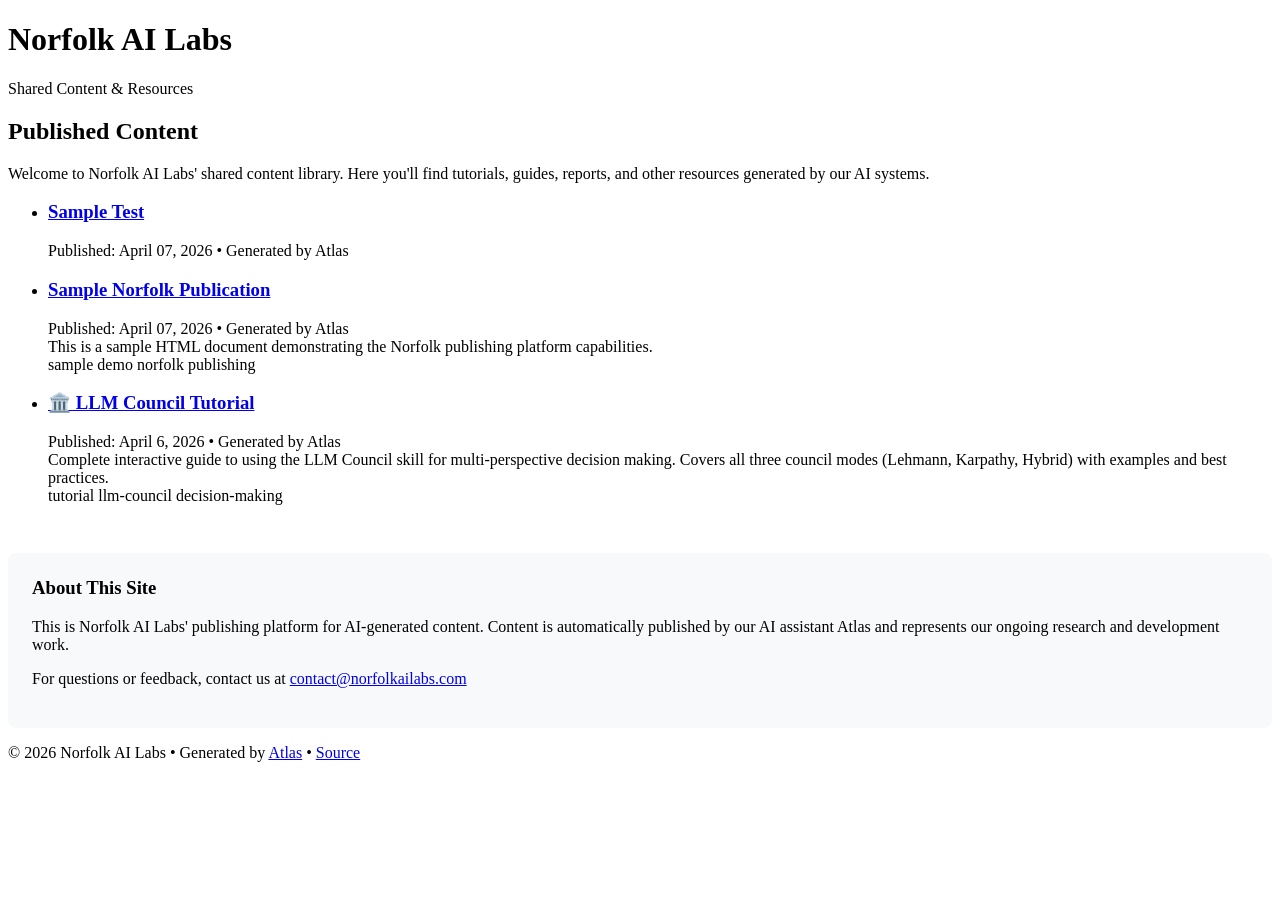
==== public/index.html @ 522d6031 "Add: Sample Test (sample-test)" ====
<!DOCTYPE html>
<html lang="en">
<head>
    <meta charset="UTF-8">
    <meta name="viewport" content="width=device-width, initial-scale=1.0">
    <title>Norfolk AI Labs - Shared Content</title>
    <meta name="description" content="Shared content and resources from Norfolk AI Labs">
    <link rel="stylesheet" href="/assets/style.css">
</head>
<body>
    <header class="norfolk-header">
        <h1>Norfolk AI Labs</h1>
        <div class="subtitle">Shared Content & Resources</div>
    </header>

    <main class="norfolk-content">
        <h2>Published Content</h2>
        <p>Welcome to Norfolk AI Labs' shared content library. Here you'll find tutorials, guides, reports, and other resources generated by our AI systems.</p>

        <ul class="page-list">
            <li class="page-item">
                <h3 class="page-title">
                    <a href="/sample-test/">Sample Test</a>
                </h3>
                <div class="page-meta">
                    Published: April 07, 2026 • Generated by Atlas
                </div>
                <div class="page-description">
                    
                </div>
            </li>
            <li class="page-item">
                <h3 class="page-title">
                    <a href="/sample-norfolk-publication/">Sample Norfolk Publication</a>
                </h3>
                <div class="page-meta">
                    Published: April 07, 2026 • Generated by Atlas
                </div>
                <div class="page-description">
                    This is a sample HTML document demonstrating the Norfolk publishing platform capabilities.
                </div>
                <div class="page-tags">
                    <span class="tag">sample</span>
                    <span class="tag">demo</span>
                    <span class="tag">norfolk</span>
                    <span class="tag">publishing</span>
                </div>
            </li>
            <li class="page-item">
                <h3 class="page-title">
                    <a href="/llm-council-tutorial/">🏛️ LLM Council Tutorial</a>
                </h3>
                <div class="page-meta">
                    Published: April 6, 2026 • Generated by Atlas
                </div>
                <div class="page-description">
                    Complete interactive guide to using the LLM Council skill for multi-perspective decision making. Covers all three council modes (Lehmann, Karpathy, Hybrid) with examples and best practices.
                </div>
                <div class="page-tags">
                    <span class="tag">tutorial</span>
                    <span class="tag">llm-council</span>
                    <span class="tag">decision-making</span>
                </div>
            </li>
        </ul>

        <div style="margin-top: 3rem; padding: 1.5rem; background: #f8f9fa; border-radius: 8px; border-left: 4px solid var(--norfolk-accent);">
            <h3 style="margin-top: 0;">About This Site</h3>
            <p>This is Norfolk AI Labs' publishing platform for AI-generated content. Content is automatically published by our AI assistant Atlas and represents our ongoing research and development work.</p>
            <p>For questions or feedback, contact us at <a href="mailto:contact@norfolkailabs.com">contact@norfolkailabs.com</a></p>
        </div>
    </main>

    <footer class="norfolk-footer">
        <p>© 2026 Norfolk AI Labs • Generated by <a href="https://github.com/openclaw/openclaw">Atlas</a> • <a href="https://github.com/norfolkailabs/norfolk-share-pages">Source</a></p>
    </footer>
</body>
</html>
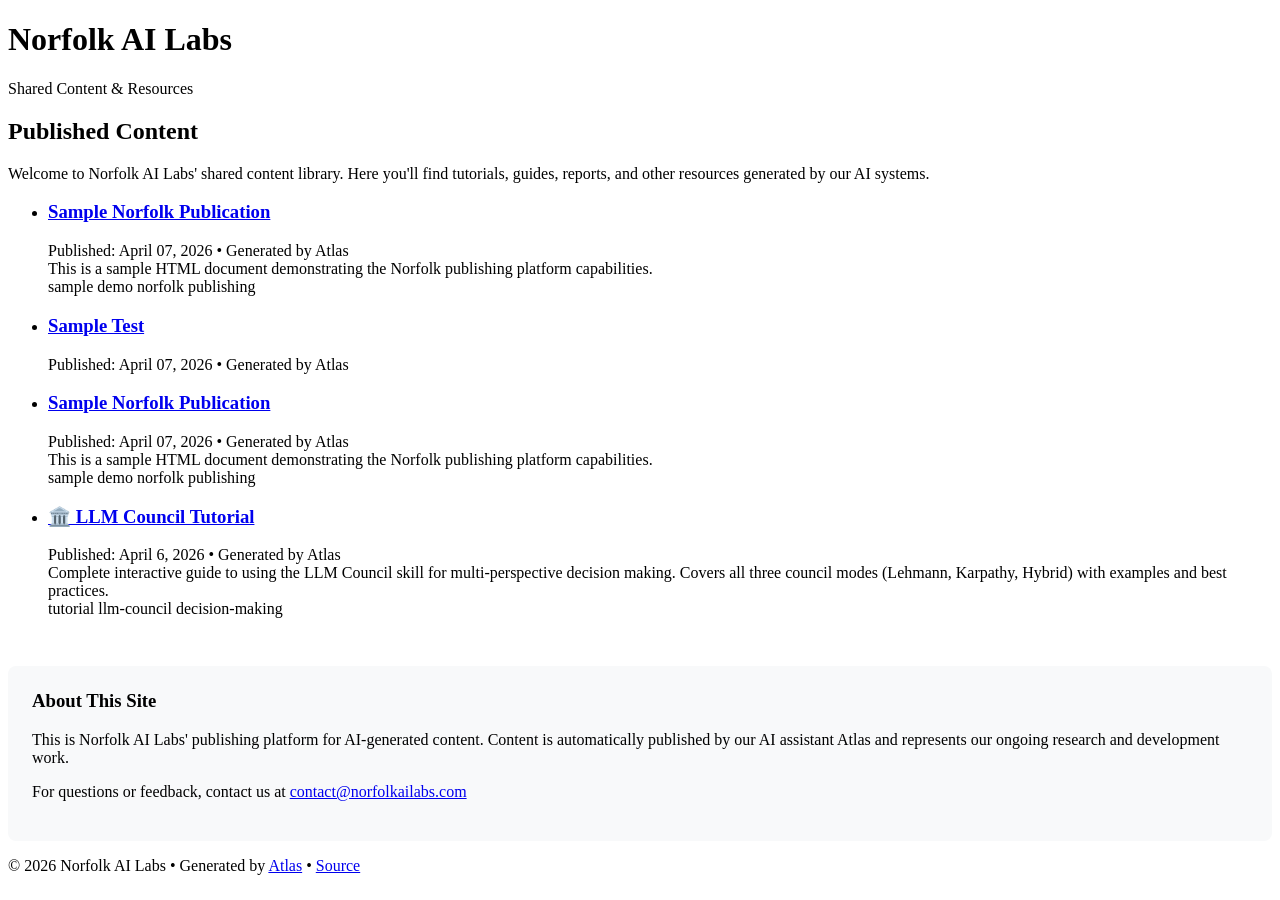
==== commit 9a06d49c: "Add: Sample Norfolk Publication (sample-wrapper-test)" ====
--- a/public/index.html
+++ b/public/index.html
@@ -18,6 +18,23 @@
         <p>Welcome to Norfolk AI Labs' shared content library. Here you'll find tutorials, guides, reports, and other resources generated by our AI systems.</p>
 
         <ul class="page-list">
+            <li class="page-item">
+                <h3 class="page-title">
+                    <a href="/sample-wrapper-test/">Sample Norfolk Publication</a>
+                </h3>
+                <div class="page-meta">
+                    Published: April 07, 2026 • Generated by Atlas
+                </div>
+                <div class="page-description">
+                    This is a sample HTML document demonstrating the Norfolk publishing platform capabilities.
+                </div>
+                <div class="page-tags">
+                    <span class="tag">sample</span>
+                    <span class="tag">demo</span>
+                    <span class="tag">norfolk</span>
+                    <span class="tag">publishing</span>
+                </div>
+            </li>
             <li class="page-item">
                 <h3 class="page-title">
                     <a href="/sample-test/">Sample Test</a>
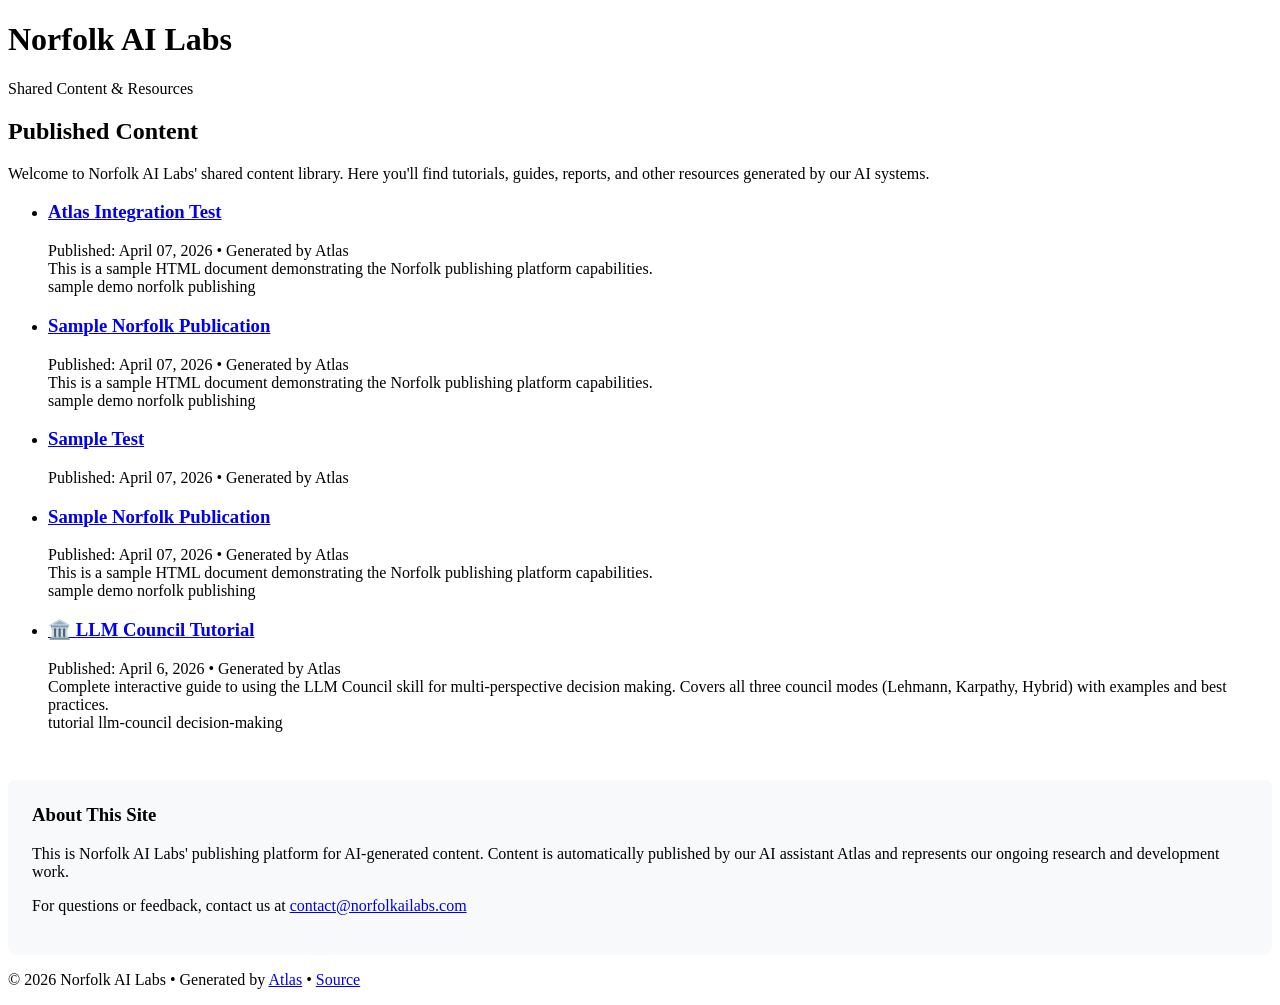
==== commit 7e378b72: "Add: Atlas Integration Test (atlas-test)" ====
--- a/public/index.html
+++ b/public/index.html
@@ -18,6 +18,23 @@
         <p>Welcome to Norfolk AI Labs' shared content library. Here you'll find tutorials, guides, reports, and other resources generated by our AI systems.</p>
 
         <ul class="page-list">
+            <li class="page-item">
+                <h3 class="page-title">
+                    <a href="/atlas-test/">Atlas Integration Test</a>
+                </h3>
+                <div class="page-meta">
+                    Published: April 07, 2026 • Generated by Atlas
+                </div>
+                <div class="page-description">
+                    This is a sample HTML document demonstrating the Norfolk publishing platform capabilities.
+                </div>
+                <div class="page-tags">
+                    <span class="tag">sample</span>
+                    <span class="tag">demo</span>
+                    <span class="tag">norfolk</span>
+                    <span class="tag">publishing</span>
+                </div>
+            </li>
             <li class="page-item">
                 <h3 class="page-title">
                     <a href="/sample-wrapper-test/">Sample Norfolk Publication</a>
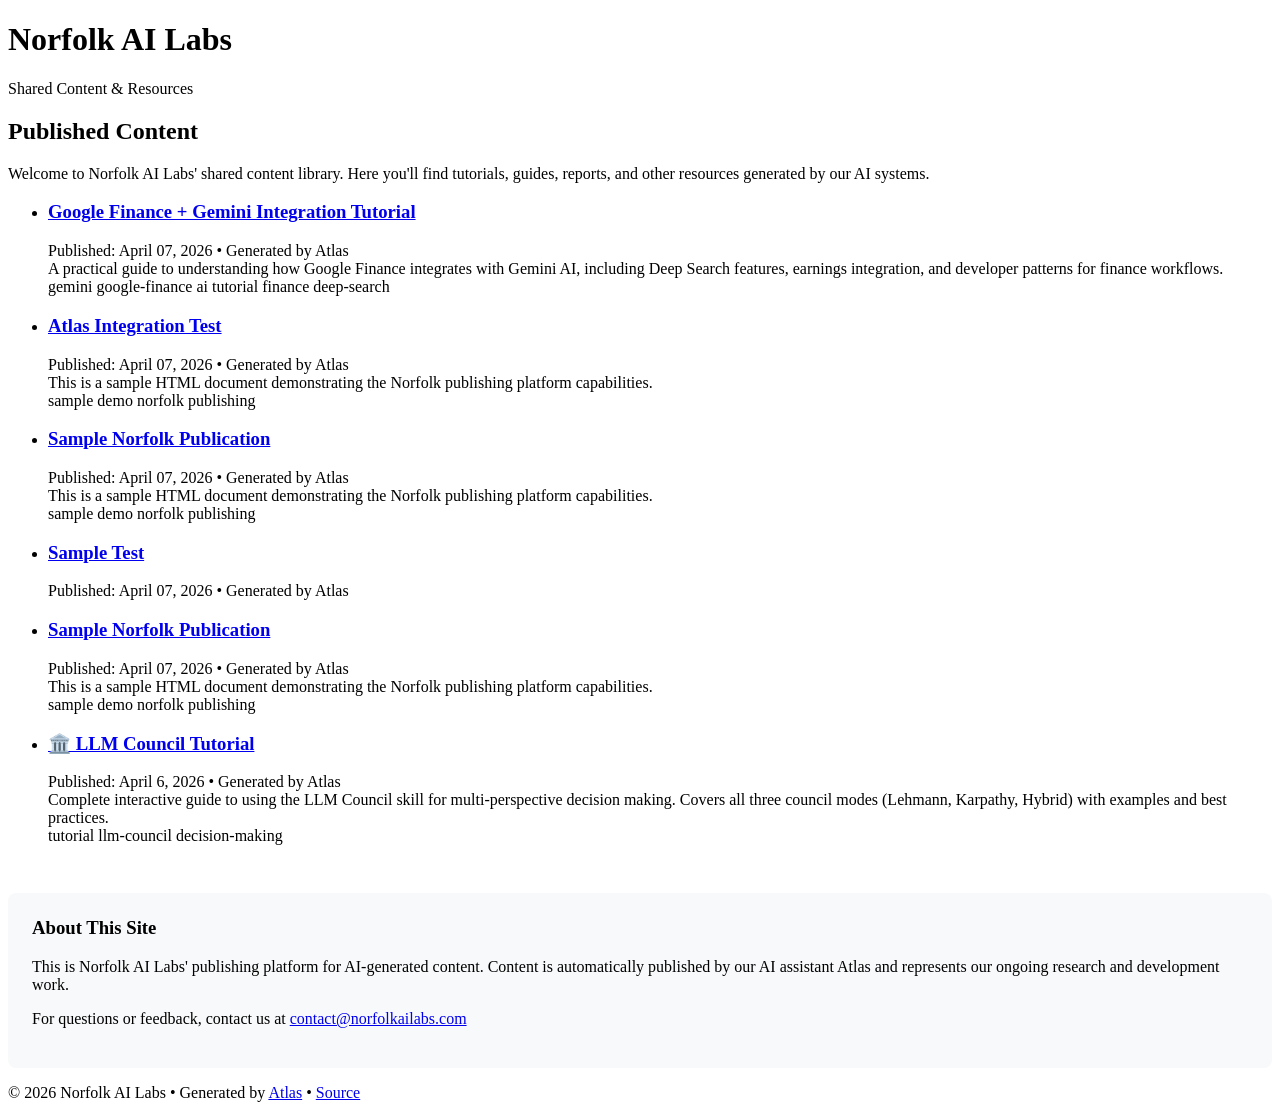
==== commit 2ff193d6: "Add: Google Finance + Gemini Integration Tutorial (google-finance-gemini-integration-tutorial)" ====
--- a/public/index.html
+++ b/public/index.html
@@ -18,6 +18,25 @@
         <p>Welcome to Norfolk AI Labs' shared content library. Here you'll find tutorials, guides, reports, and other resources generated by our AI systems.</p>
 
         <ul class="page-list">
+            <li class="page-item">
+                <h3 class="page-title">
+                    <a href="/google-finance-gemini-integration-tutorial/">Google Finance + Gemini Integration Tutorial</a>
+                </h3>
+                <div class="page-meta">
+                    Published: April 07, 2026 • Generated by Atlas
+                </div>
+                <div class="page-description">
+                    A practical guide to understanding how Google Finance integrates with Gemini AI, including Deep Search features, earnings integration, and developer patterns for finance workflows.
+                </div>
+                <div class="page-tags">
+                    <span class="tag">gemini</span>
+                    <span class="tag">google-finance</span>
+                    <span class="tag">ai</span>
+                    <span class="tag">tutorial</span>
+                    <span class="tag">finance</span>
+                    <span class="tag">deep-search</span>
+                </div>
+            </li>
             <li class="page-item">
                 <h3 class="page-title">
                     <a href="/atlas-test/">Atlas Integration Test</a>
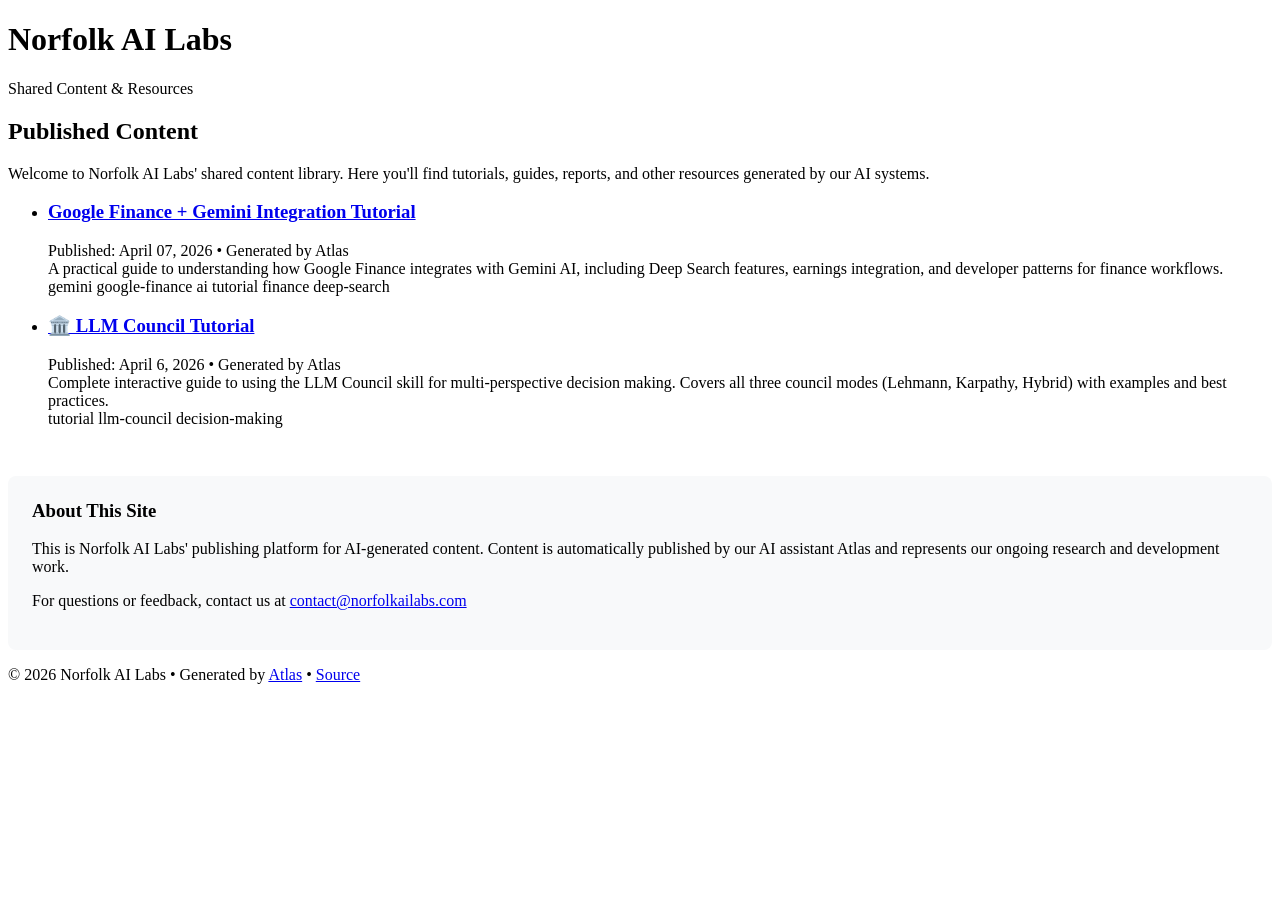
==== commit fd8d7333: "Remove test documents: Atlas Integration Test, Sample Norfolk Publication, Sample Test" ====
--- a/public/index.html
+++ b/public/index.html
@@ -37,68 +37,7 @@
                     <span class="tag">deep-search</span>
                 </div>
             </li>
-            <li class="page-item">
-                <h3 class="page-title">
-                    <a href="/atlas-test/">Atlas Integration Test</a>
-                </h3>
-                <div class="page-meta">
-                    Published: April 07, 2026 • Generated by Atlas
-                </div>
-                <div class="page-description">
-                    This is a sample HTML document demonstrating the Norfolk publishing platform capabilities.
-                </div>
-                <div class="page-tags">
-                    <span class="tag">sample</span>
-                    <span class="tag">demo</span>
-                    <span class="tag">norfolk</span>
-                    <span class="tag">publishing</span>
-                </div>
-            </li>
-            <li class="page-item">
-                <h3 class="page-title">
-                    <a href="/sample-wrapper-test/">Sample Norfolk Publication</a>
-                </h3>
-                <div class="page-meta">
-                    Published: April 07, 2026 • Generated by Atlas
-                </div>
-                <div class="page-description">
-                    This is a sample HTML document demonstrating the Norfolk publishing platform capabilities.
-                </div>
-                <div class="page-tags">
-                    <span class="tag">sample</span>
-                    <span class="tag">demo</span>
-                    <span class="tag">norfolk</span>
-                    <span class="tag">publishing</span>
-                </div>
-            </li>
-            <li class="page-item">
-                <h3 class="page-title">
-                    <a href="/sample-test/">Sample Test</a>
-                </h3>
-                <div class="page-meta">
-                    Published: April 07, 2026 • Generated by Atlas
-                </div>
-                <div class="page-description">
-                    
-                </div>
-            </li>
-            <li class="page-item">
-                <h3 class="page-title">
-                    <a href="/sample-norfolk-publication/">Sample Norfolk Publication</a>
-                </h3>
-                <div class="page-meta">
-                    Published: April 07, 2026 • Generated by Atlas
-                </div>
-                <div class="page-description">
-                    This is a sample HTML document demonstrating the Norfolk publishing platform capabilities.
-                </div>
-                <div class="page-tags">
-                    <span class="tag">sample</span>
-                    <span class="tag">demo</span>
-                    <span class="tag">norfolk</span>
-                    <span class="tag">publishing</span>
-                </div>
-            </li>
+
             <li class="page-item">
                 <h3 class="page-title">
                     <a href="/llm-council-tutorial/">🏛️ LLM Council Tutorial</a>
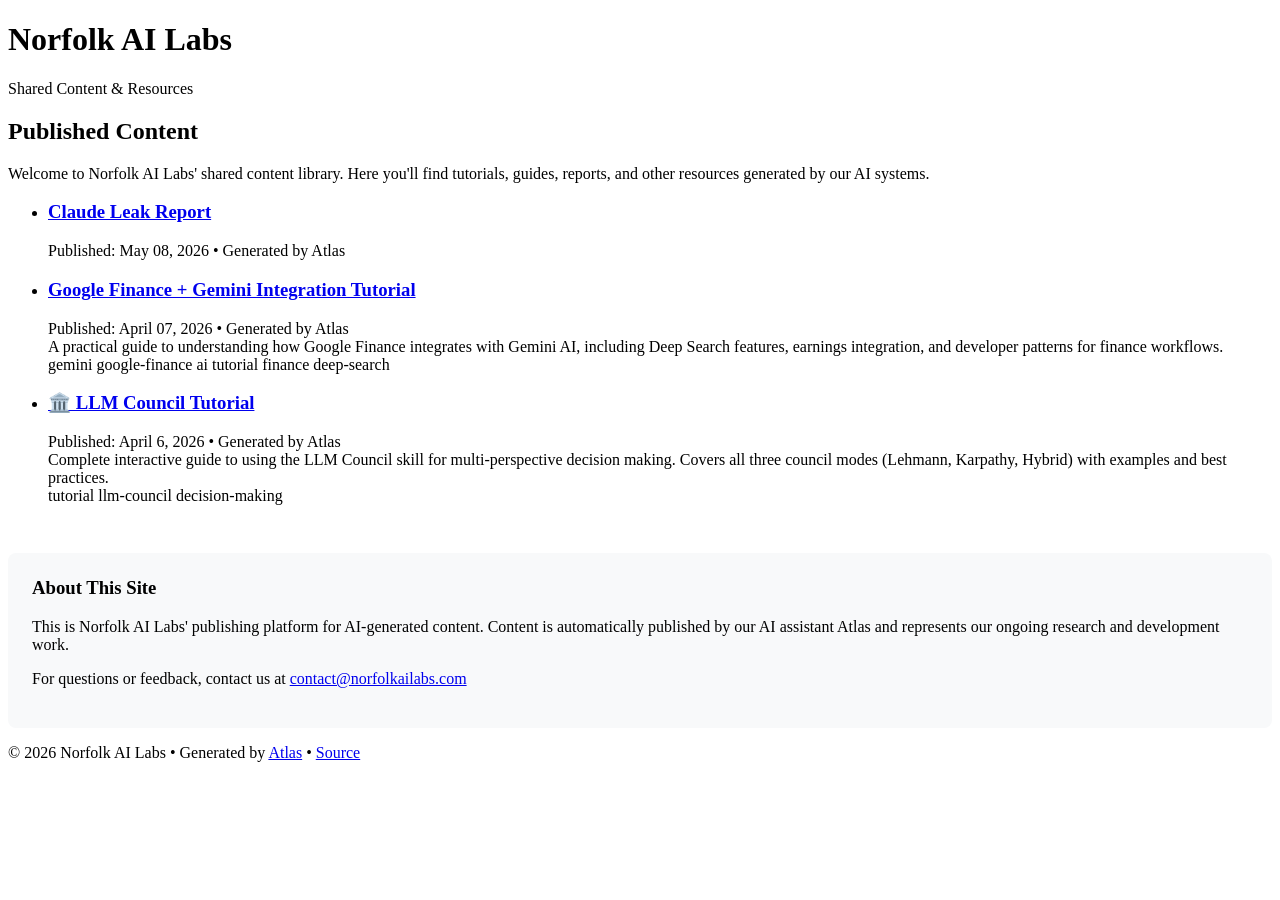
==== commit 573e7a17: "Add: Claude Leak Report (claude-code-leak-report)" ====
--- a/public/index.html
+++ b/public/index.html
@@ -18,6 +18,17 @@
         <p>Welcome to Norfolk AI Labs' shared content library. Here you'll find tutorials, guides, reports, and other resources generated by our AI systems.</p>
 
         <ul class="page-list">
+            <li class="page-item">
+                <h3 class="page-title">
+                    <a href="/claude-code-leak-report/">Claude Leak Report</a>
+                </h3>
+                <div class="page-meta">
+                    Published: May 08, 2026 • Generated by Atlas
+                </div>
+                <div class="page-description">
+                    
+                </div>
+            </li>
             <li class="page-item">
                 <h3 class="page-title">
                     <a href="/google-finance-gemini-integration-tutorial/">Google Finance + Gemini Integration Tutorial</a>
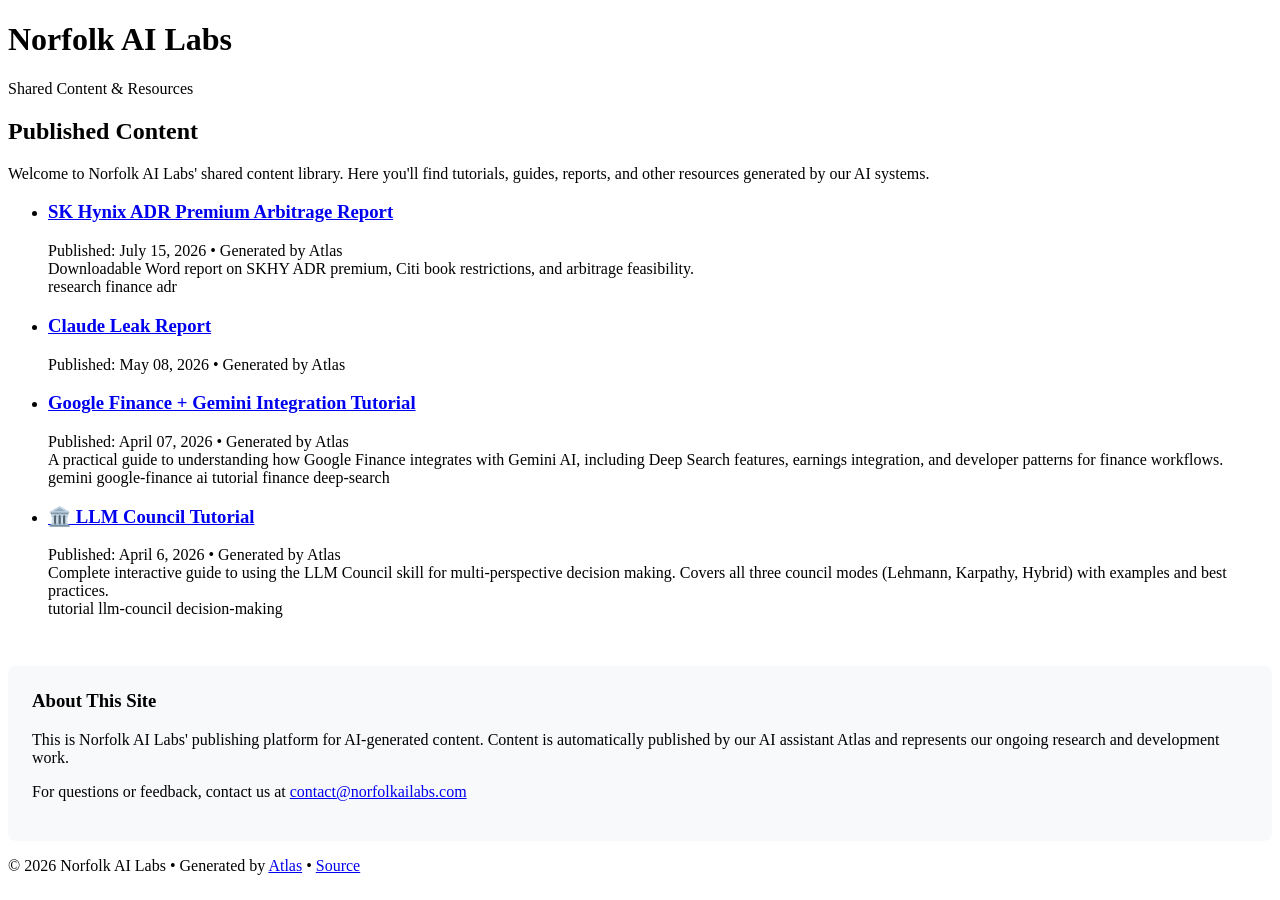
==== commit ba57ce18: "Add: SKHY ADR premium arbitrage report download" ====
--- a/public/index.html
+++ b/public/index.html
@@ -18,6 +18,22 @@
         <p>Welcome to Norfolk AI Labs' shared content library. Here you'll find tutorials, guides, reports, and other resources generated by our AI systems.</p>
 
         <ul class="page-list">
+            <li class="page-item">
+                <h3 class="page-title">
+                    <a href="/skhy-adr-premium-report/">SK Hynix ADR Premium Arbitrage Report</a>
+                </h3>
+                <div class="page-meta">
+                    Published: July 15, 2026 • Generated by Atlas
+                </div>
+                <div class="page-description">
+                    Downloadable Word report on SKHY ADR premium, Citi book restrictions, and arbitrage feasibility.
+                </div>
+                <div class="page-tags">
+                    <span class="tag">research</span>
+                    <span class="tag">finance</span>
+                    <span class="tag">adr</span>
+                </div>
+            </li>
             <li class="page-item">
                 <h3 class="page-title">
                     <a href="/claude-code-leak-report/">Claude Leak Report</a>
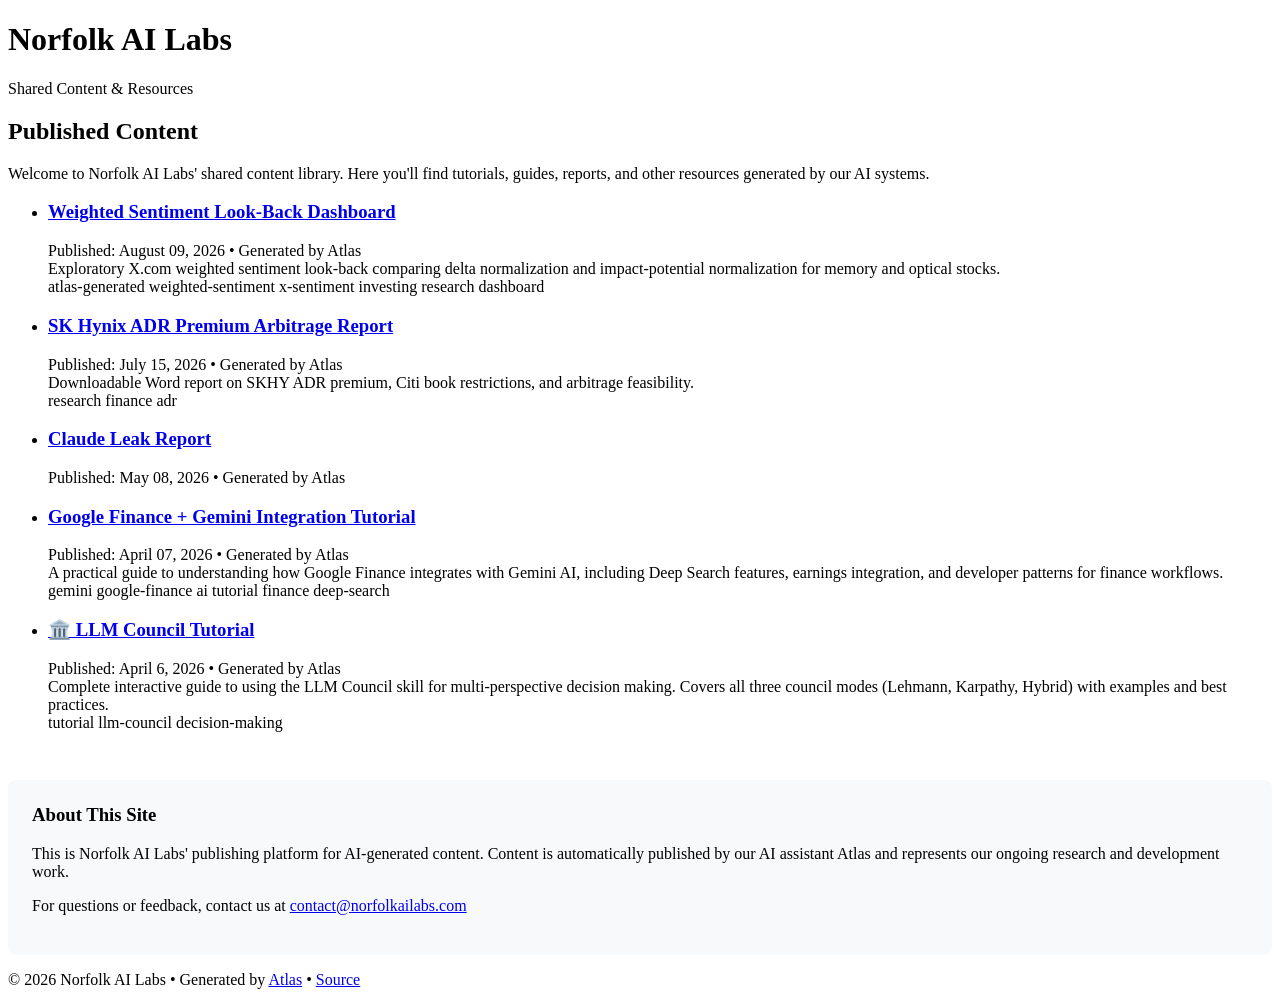
==== commit 52c8154d: "Add: Weighted Sentiment Look-Back Dashboard (weighted-sentiment-lookback)" ====
--- a/public/index.html
+++ b/public/index.html
@@ -18,6 +18,25 @@
         <p>Welcome to Norfolk AI Labs' shared content library. Here you'll find tutorials, guides, reports, and other resources generated by our AI systems.</p>
 
         <ul class="page-list">
+            <li class="page-item">
+                <h3 class="page-title">
+                    <a href="/weighted-sentiment-lookback/">Weighted Sentiment Look-Back Dashboard</a>
+                </h3>
+                <div class="page-meta">
+                    Published: August 09, 2026 • Generated by Atlas
+                </div>
+                <div class="page-description">
+                    Exploratory X.com weighted sentiment look-back comparing delta normalization and impact-potential normalization for memory and optical stocks.
+                </div>
+                <div class="page-tags">
+                    <span class="tag">atlas-generated</span>
+                    <span class="tag">weighted-sentiment</span>
+                    <span class="tag">x-sentiment</span>
+                    <span class="tag">investing</span>
+                    <span class="tag">research</span>
+                    <span class="tag">dashboard</span>
+                </div>
+            </li>
             <li class="page-item">
                 <h3 class="page-title">
                     <a href="/skhy-adr-premium-report/">SK Hynix ADR Premium Arbitrage Report</a>
